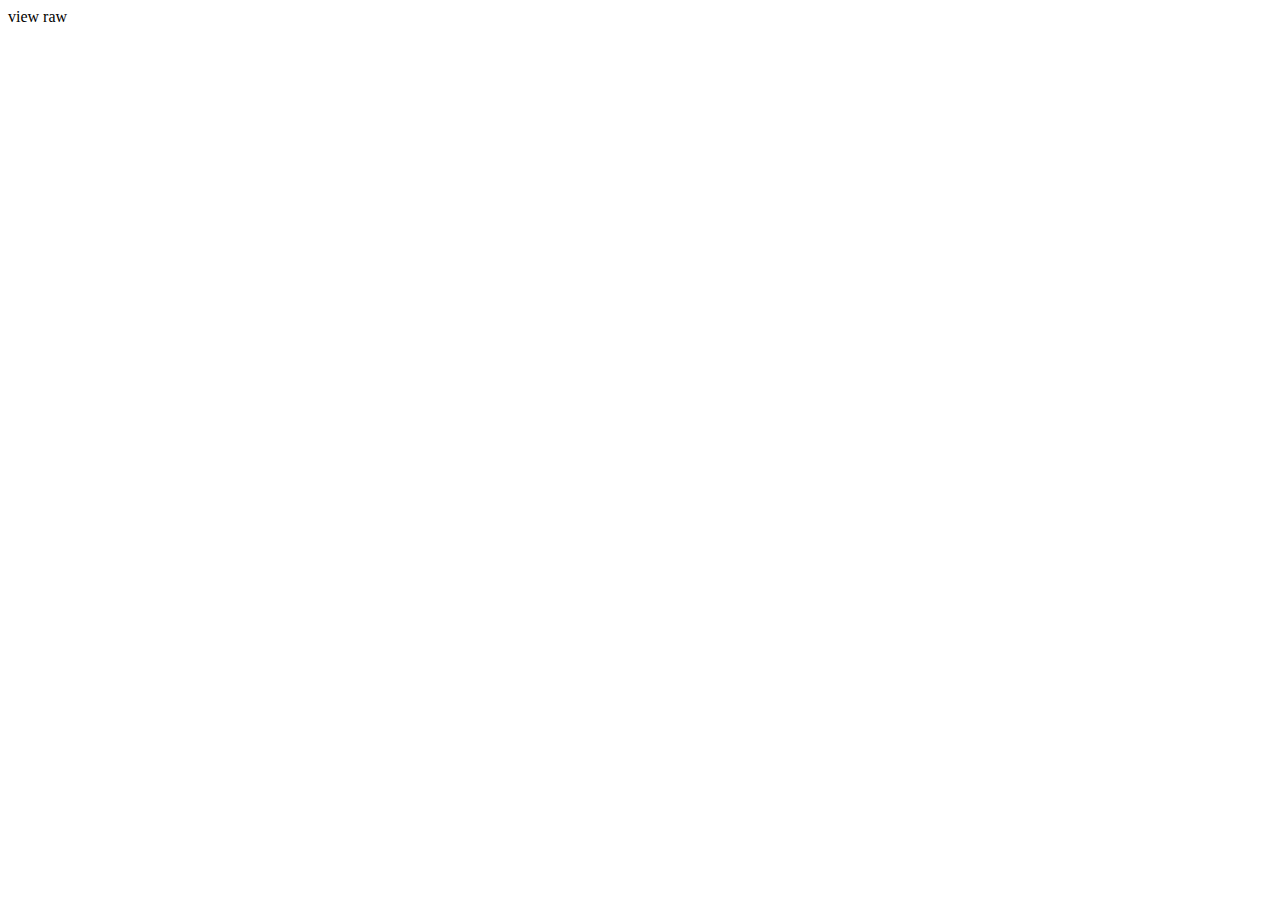
==== prototype/index.html @ 9c563a62 "Update About" ====
<!DOCTYPE html>
<html lang="en-us">
  <head>
    <meta charset="utf-8">
    <meta http-equiv="X-UA-Compatible" content="IE=edge">
    <meta name="viewport" content="width=device-width, initial-scale=1">
    <title>Page Title Goes Here</title>
    <meta name="description" content="Page Description Goes Here">
  </head>
  <body>
       <!-- The page content goes here -->
      <link href="style.css" rel="stylesheet" type="text/css" media="screen" /> <!-- Add your stylesheet here, before the closing HTML tag -->
  </body>
</html>
view raw
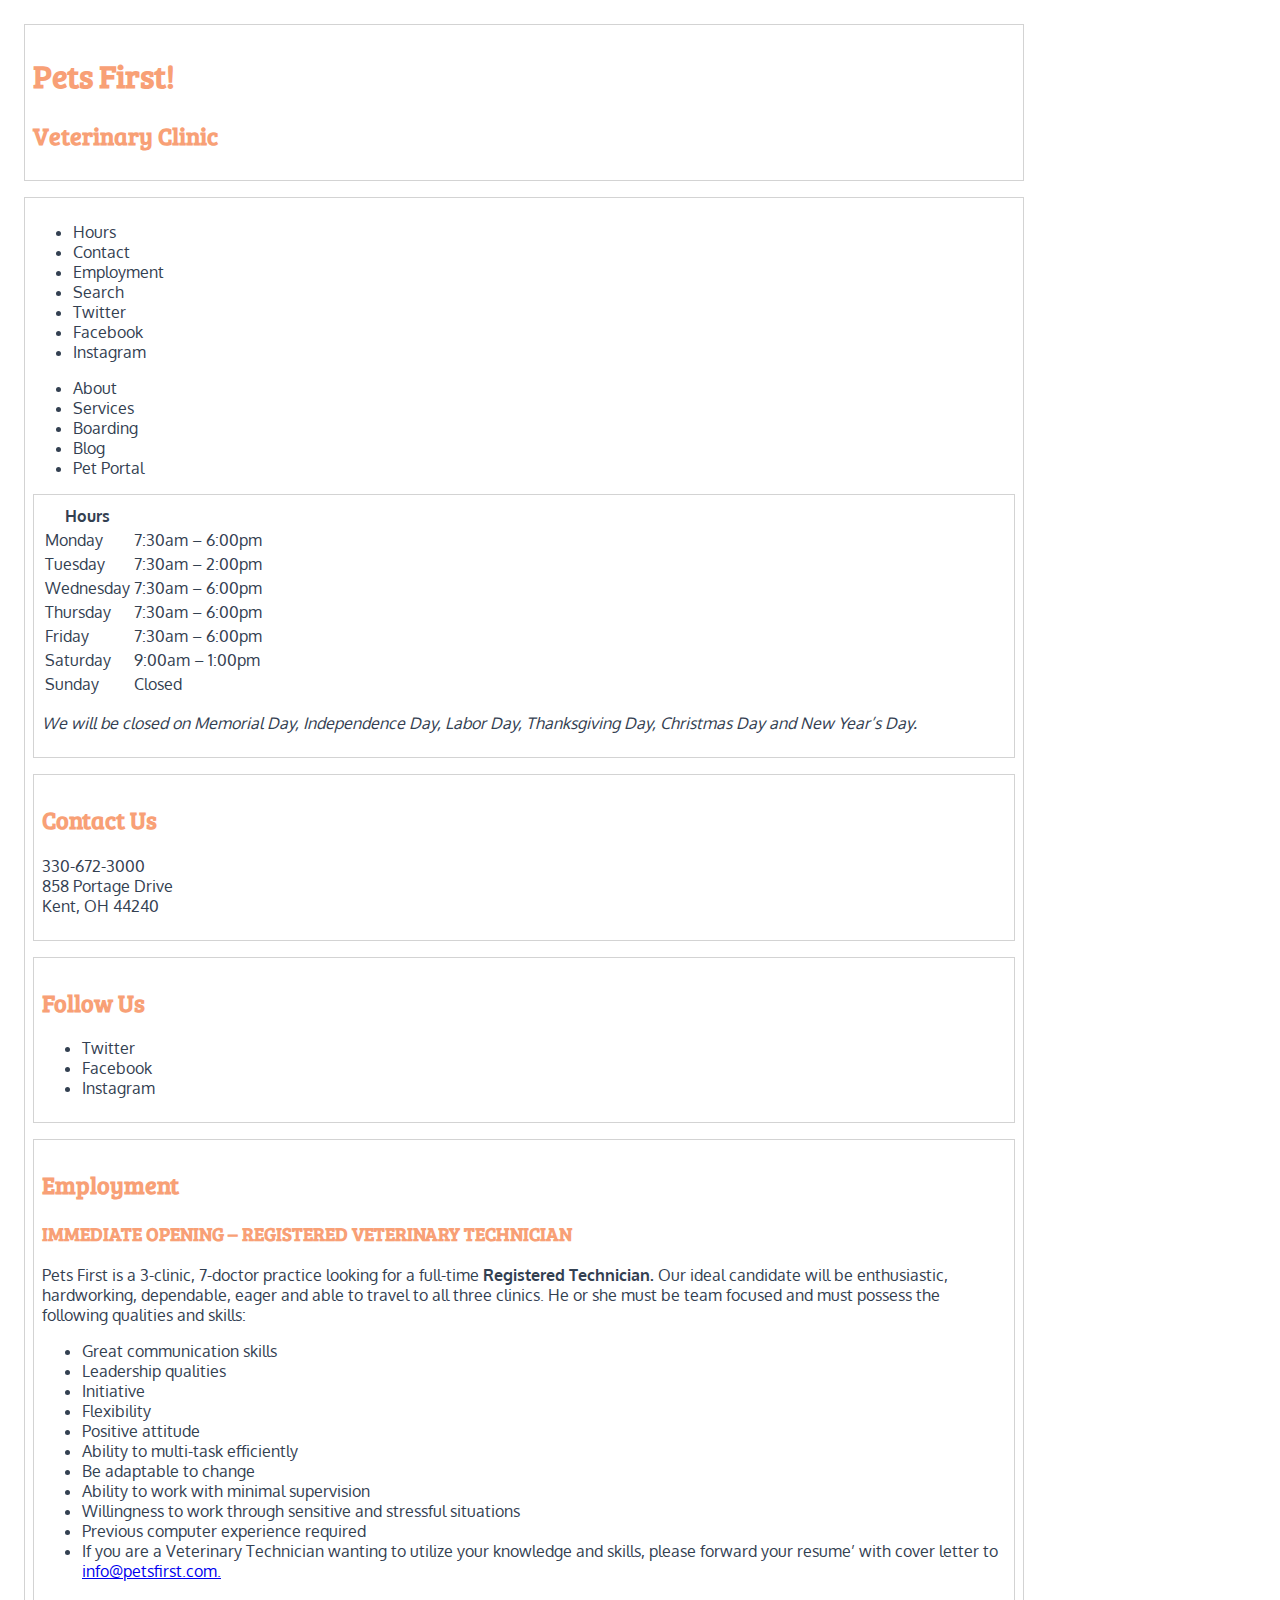
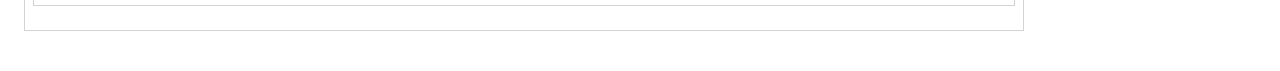
==== commit 21ed189c: "Update css" ====
--- a/prototype/index.html
+++ b/prototype/index.html
@@ -4,12 +4,104 @@
     <meta charset="utf-8">
     <meta http-equiv="X-UA-Compatible" content="IE=edge">
     <meta name="viewport" content="width=device-width, initial-scale=1">
-    <title>Page Title Goes Here</title>
+    <title>Pets First!</title>
     <meta name="description" content="Page Description Goes Here">
+    <link href="https://fonts.googleapis.com/css?family=Bree+Serif|Oxygen" rel="stylesheet">
   </head>
   <body>
+    <header>
+      <h1>Pets First!</h1>
+      <h2>Veterinary Clinic</h2>
+    </header>
+<main>
+  <nav class="Page">
+    <ul>
+      <li>Hours</li>
+      <li>Contact</li>
+      <li>Employment</li>
+      <li>Search</li>
+      <li>Twitter</li>
+      <li>Facebook</li>
+      <li>Instagram</li>
+    </ul>
+  </nav>
+  <nav class="Main">
+    <ul>
+      <li>About</li>
+      <li>Services</li>
+      <li>Boarding</li>
+      <li>Blog</li>
+      <li>Pet Portal</li>
+    </ul>
+  </nav>
+  <section class="Hours">
+    <table>
+      <th>Hours</th>
+      <tr>
+        <td>Monday</td>
+        <td>7:30am – 6:00pm</td>
+      </tr>
+      <tr>
+        <td>Tuesday</td>
+        <td>7:30am – 2:00pm</td>
+      </tr>
+      <tr>
+        <td>Wednesday</td>
+        <td>7:30am – 6:00pm</td>
+      </tr>
+      <tr>
+        <td>Thursday</td>
+        <td>7:30am – 6:00pm</td>
+      </tr>
+      <tr>
+        <td>Friday</td>
+        <td>7:30am – 6:00pm</td>
+      </tr>
+      <tr>
+        <td>Saturday</td>
+        <td>9:00am – 1:00pm</td>
+      </tr>
+      <tr>
+        <td>Sunday</td>
+        <td>Closed</td>
+      </tr>
+  </table>
+  <p><em>We will be closed on Memorial Day, Independence Day, Labor Day, Thanksgiving Day, Christmas Day and New Year’s Day.</em></p>
+</section>
+<section class="Contact">
+  <h2>Contact Us</h2>
+  <p>330-672-3000<br />
+    858 Portage Drive<br />
+    Kent, OH 44240</p>
+</section>
+<section class="Social">
+  <h2>Follow Us</h2>
+  <ul>
+    <li>Twitter</li>
+    <li>Facebook</li>
+    <li>Instagram</li>
+  </ul>
+</section>
+<section class="Employment">
+<h2>Employment</h2>
+<h3>IMMEDIATE OPENING – REGISTERED VETERINARY TECHNICIAN</h3>
+<p>Pets First is a 3-clinic, 7-doctor practice looking for a full-time <strong>Registered Technician.</strong> Our ideal candidate will be enthusiastic, hardworking, dependable, eager and able to travel to all three clinics. He or she must be team focused and must possess the following qualities and skills:</p>
+  <ul>
+    <li>Great communication skills</li>
+    <li>Leadership qualities</li>
+    <li>Initiative</li>
+    <li>Flexibility</li>
+    <li>Positive attitude</li>
+    <li>Ability to multi-task efficiently</li>
+    <li>Be adaptable to change</li>
+    <li>Ability to work with minimal supervision</li>
+    <li>Willingness to work through sensitive and stressful situations</li>
+    <li>Previous computer experience required</li>
+    <li>If you are a Veterinary Technician wanting to utilize your knowledge and skills, please forward your resume’ with cover letter to <a href="mailto:info@petsfirst.com">info@petsfirst.com.</a></li>
+  </ul>
+</section>
+</main>
        <!-- The page content goes here -->
       <link href="style.css" rel="stylesheet" type="text/css" media="screen" /> <!-- Add your stylesheet here, before the closing HTML tag -->
   </body>
 </html>
-view raw
--- a/prototype/style.css
+++ b/prototype/style.css
@@ -0,0 +1,17 @@
+body {
+  max-width: 1000px;
+  padding: 1em;
+  font-family: "Oxygen", Helvetica, Arial, sans-serif;
+  color: #334051;
+}
+
+div, section, main, aside, header, footer {
+  border: 1px solid lightgray;
+  padding: .5em;
+  margin-bottom: 1em;
+}
+
+body h1, h2, h3 {
+  font-family: "Bree Serif", serif;
+  color: #F8A076;
+}
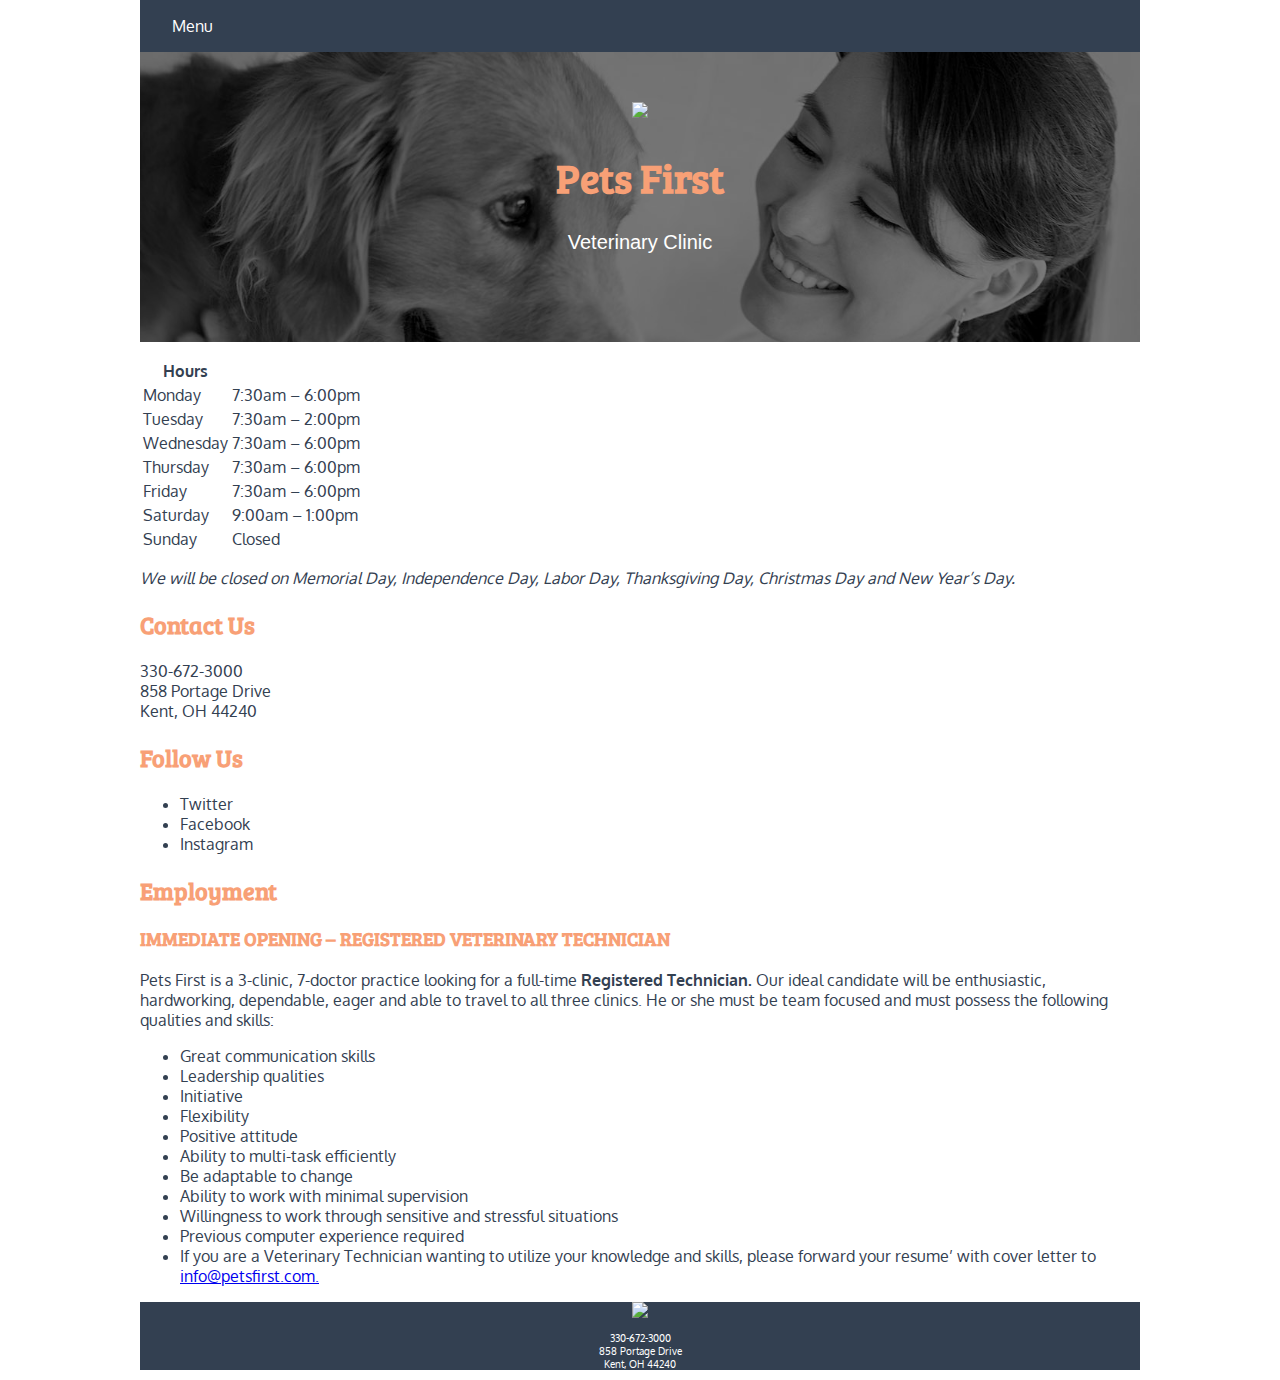
==== commit b9d61eac: "Updates" ====
--- a/prototype/index.html
+++ b/prototype/index.html
@@ -9,12 +9,39 @@
     <link href="https://fonts.googleapis.com/css?family=Bree+Serif|Oxygen" rel="stylesheet">
   </head>
   <body>
-    <header>
-      <h1>Pets First!</h1>
-      <h2>Veterinary Clinic</h2>
-    </header>
-<main>
-  <nav class="Page">
+  <header>
+  <a id="nav-trigger" class="nav-trigger open"></a>
+  <nav id="nav" class="out">
+    <ul>
+      <li><span class="nav-label">Home</span></span></li>
+      <li><span class="nav-label">About</span></li>
+      <li><span class="nav-label">Services</span></li>
+  <li><span class="nav-label">Boarding</span></li>
+      <li><span class="nav-label">Blog</span></li>
+      <li><span class="nav-label">Pet Portal</span></li>
+    </ul>
+  </nav>
+  <section class="hero-image">
+    <div class="hero-image__container"> <!-- If anyone has a more semantic way to do this, let me know -->
+        <div class="hero-image__text">
+          <img src="images/petsfirstcircle.svg">
+            <h1>Pets First</h1>
+            <p>Veterinary Clinic</p>
+        </div>
+    </div>
+</section>
+  </header>
+  <main>
+  <nav class="main">
+    <ul>
+      <li>About</li>
+      <li>Services</li>
+      <li>Boarding</li>
+      <li>Blog</li>
+      <li>Pet Portal</li>
+    </ul>
+  </nav>
+  <nav class="page">
     <ul>
       <li>Hours</li>
       <li>Contact</li>
@@ -25,16 +52,7 @@
       <li>Instagram</li>
     </ul>
   </nav>
-  <nav class="Main">
-    <ul>
-      <li>About</li>
-      <li>Services</li>
-      <li>Boarding</li>
-      <li>Blog</li>
-      <li>Pet Portal</li>
-    </ul>
-  </nav>
-  <section class="Hours">
+  <section class="hours">
     <table>
       <th>Hours</th>
       <tr>
@@ -68,13 +86,13 @@
   </table>
   <p><em>We will be closed on Memorial Day, Independence Day, Labor Day, Thanksgiving Day, Christmas Day and New Year’s Day.</em></p>
 </section>
-<section class="Contact">
+<section class="contact">
   <h2>Contact Us</h2>
   <p>330-672-3000<br />
     858 Portage Drive<br />
     Kent, OH 44240</p>
 </section>
-<section class="Social">
+<section class="social">
   <h2>Follow Us</h2>
   <ul>
     <li>Twitter</li>
@@ -82,7 +100,7 @@
     <li>Instagram</li>
   </ul>
 </section>
-<section class="Employment">
+<section class="employment">
 <h2>Employment</h2>
 <h3>IMMEDIATE OPENING – REGISTERED VETERINARY TECHNICIAN</h3>
 <p>Pets First is a 3-clinic, 7-doctor practice looking for a full-time <strong>Registered Technician.</strong> Our ideal candidate will be enthusiastic, hardworking, dependable, eager and able to travel to all three clinics. He or she must be team focused and must possess the following qualities and skills:</p>
@@ -101,7 +119,14 @@
   </ul>
 </section>
 </main>
+<footer>
+  <img src="images/petsfirstcircle.svg">
+  <p>330-672-3000<br />
+    858 Portage Drive<br />
+    Kent, OH 44240</p>
+</footer>
        <!-- The page content goes here -->
       <link href="style.css" rel="stylesheet" type="text/css" media="screen" /> <!-- Add your stylesheet here, before the closing HTML tag -->
+      <script src="script.js"></script>
   </body>
 </html>
--- a/prototype/style.css
+++ b/prototype/style.css
@@ -1,13 +1,12 @@
 body {
   max-width: 1000px;
-  padding: 1em;
+  margin: 0 auto;
   font-family: "Oxygen", Helvetica, Arial, sans-serif;
   color: #334051;
 }
 
 div, section, main, aside, header, footer {
-  border: 1px solid lightgray;
-  padding: .5em;
+  /*border: 1px solid lightgray;*/
   margin-bottom: 1em;
 }
 
@@ -15,3 +14,155 @@
   font-family: "Bree Serif", serif;
   color: #F8A076;
 }
+
+header {
+  padding: 0;
+  margin: 0;
+}
+
+header img {
+  width: 50%;
+}
+
+.hero-image {
+
+    background-image: url(images/Vet1_bw.jpg);
+    background-repeat: no-repeat;
+    background-size: cover;
+    position: relative;
+}
+
+.hero-image__container {
+    display: flex;
+  align-items: center;
+  justify-content: center;
+    height: 100%;
+}
+
+.hero-image__text {
+    z-index: 100;
+    padding: 1em;
+    color: white;
+    font-family: Helvetica, Arial, sans-serif;
+    font-size: 1.25em;
+    text-align: center;
+}
+
+/* All this does is add a 50% black background on top of the image */
+.hero-image:after {
+    position: absolute;
+    height: 100%;
+    width: 100%;
+    background-color: rgba(0,0,0,.5);
+    top: 0;
+    left: 0;
+    display: block;
+    content: "";
+}
+
+.nav-trigger {
+  padding: 1em;
+  cursor: pointer;
+  z-index: 200;
+    display: block;
+}
+
+.nav-trigger:after {
+  content:"Menu";
+  padding: 1em;
+}
+
+.nav-trigger.close:after {
+    content: "Close";
+}
+
+.nav-trigger.open {
+    background-color: #334051;
+    color: white;
+    transition: .3s all ease-in-out;
+}
+
+.nav-trigger.close {
+  color: white;
+    z-index: 1000;
+    position: relative;
+}
+
+/* Full page Navigation  */
+nav {
+  width: 100%;
+  position: fixed;
+  z-index: 150;
+    top: -100%;
+    height: 100vh;
+    transition: top 300ms cubic-bezier(0.17, 0.04, 0.03, 0.94);
+}
+
+nav.out {
+  pointer-events: none;
+}
+
+nav.in {
+  pointer-events: auto;
+}
+
+nav ul {
+  display: block;
+  padding: 0;
+  margin: 0;
+  width: 100%;
+    height: 100%;
+  cursor: pointer;
+    display: flex;
+    flex-flow: column;
+}
+
+nav ul {
+  height: 100%;
+  width: 100%;
+}
+
+nav li {
+  height: auto;
+    flex: 1;
+  position: relative;
+  background: rgba(0,0,0,.95);
+  color: white;
+  background-color: #334051;
+}
+
+nav.in {
+    top: 0;
+    opacity: 1;
+}
+
+nav.in li {
+  opacity: 1;
+}
+
+.nav-label {
+  position: absolute;
+  width: 100%;
+  left: 0;
+  text-align: center;
+  top: 50%;
+    margin-top: -8px;
+}
+
+footer {
+  background-color: #334051;
+  color: white;
+  text-align: center;
+  font-size: .65em;
+}
+
+footer img {
+  height: 50px;
+}
+
+@media screen and (min-width: 600px) {
+  .hero-image {
+    height: 290px;
+  }
+
+}
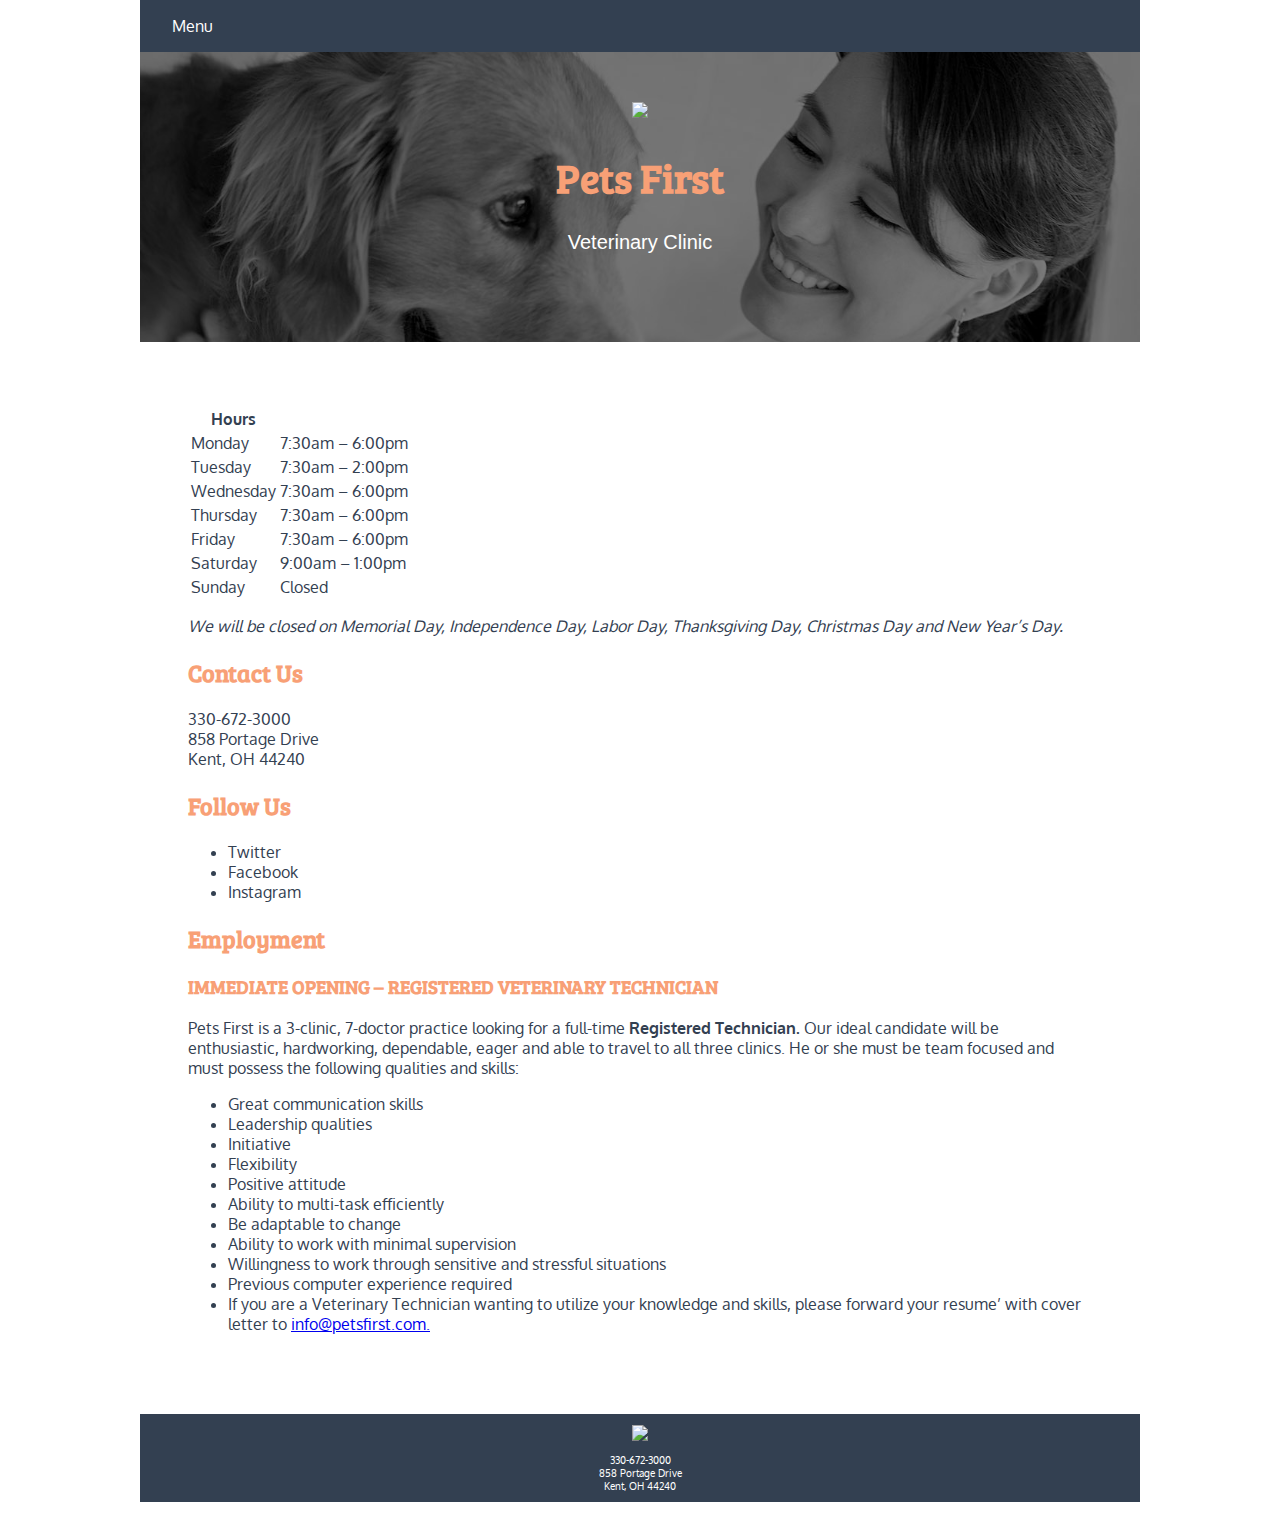
==== commit 0d6967e2: "updated home page" ====
--- a/prototype/index.html
+++ b/prototype/index.html
@@ -51,6 +51,7 @@
       <li>Facebook</li>
       <li>Instagram</li>
     </ul>
+  <p><b>Welcome to Pets First!</b> We are a fully equipped veterinary facility located in Stow, OH and have been serving the community since 1997. With three doctors on staff, our facilities can handle routine annual visits to emergency care. To find out more click here.</p>
   </nav>
   <section class="hours">
     <table>
--- a/prototype/style.css
+++ b/prototype/style.css
@@ -149,6 +149,10 @@
     margin-top: -8px;
 }
 
+main {
+  padding: 3em;
+}
+
 footer {
   background-color: #334051;
   color: white;
@@ -158,6 +162,11 @@
 
 footer img {
   height: 50px;
+  padding-top: 1em;
+}
+
+footer p {
+  padding-bottom: 1em;
 }
 
 @media screen and (min-width: 600px) {
@@ -165,4 +174,55 @@
     height: 290px;
   }
 
-}
+  nav {
+    width: 100%;
+    position: fixed;
+    z-index: 150;
+      top: -100%;
+      height: 100vh;
+      transition: none;
+  }
+
+  nav.out {
+    pointer-events: none;
+  }
+
+  nav.in {
+    pointer-events: none;
+  }
+
+  nav ul {
+    display: inline;
+    padding: 0;
+    margin: 0;
+    width: 100%;
+      height: 0%;
+    cursor: pointer;
+      display: flex;
+      flex-flow: row;
+  }
+
+  nav ul {
+    height: 0%;
+    width: 0%;
+  }
+
+  nav li {
+    height: auto;
+      
+    position: relative;
+    background: none;
+    color: blue;
+    background-color: white;
+  }
+
+  nav.in {
+      top: 0;
+      opacity: 100%;
+  }
+
+  nav.in li {
+    opacity: 100%;
+  }
+
+}
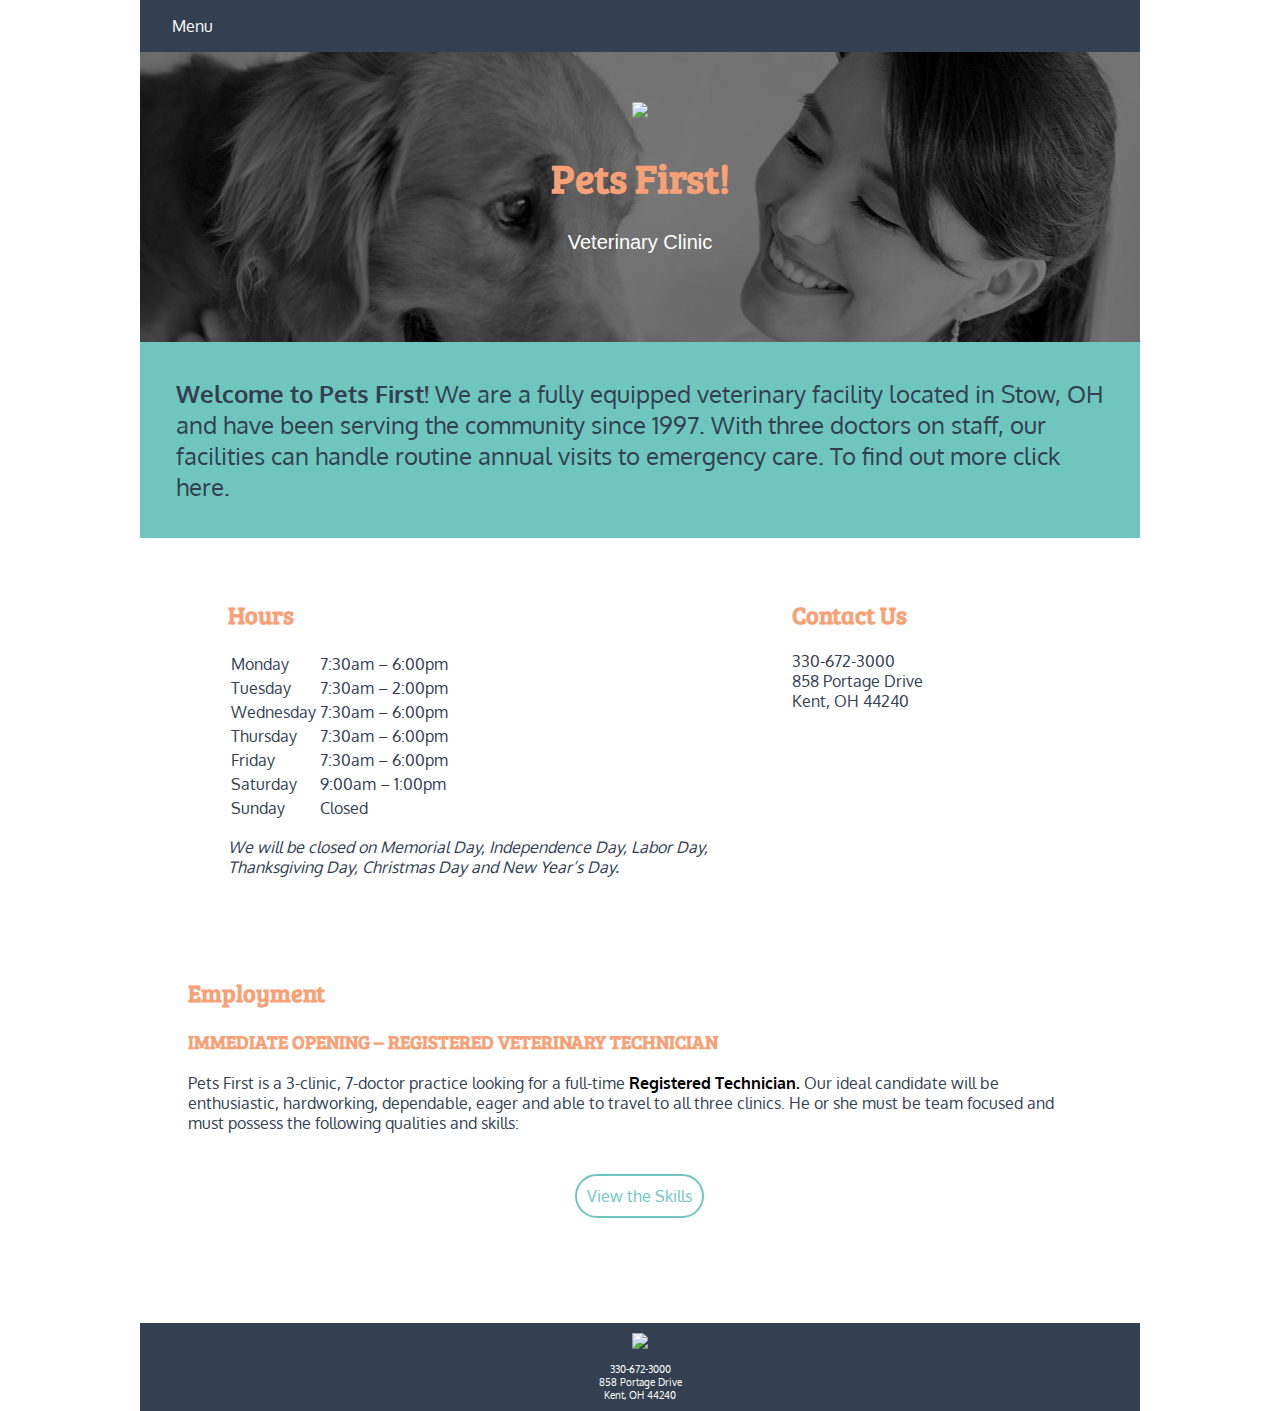
==== commit 4eb6e65b: "Update" ====
--- a/prototype/index.html
+++ b/prototype/index.html
@@ -25,37 +25,19 @@
     <div class="hero-image__container"> <!-- If anyone has a more semantic way to do this, let me know -->
         <div class="hero-image__text">
           <img src="images/petsfirstcircle.svg">
-            <h1>Pets First</h1>
+            <h1>Pets First!</h1>
             <p>Veterinary Clinic</p>
         </div>
     </div>
 </section>
+<p class="welcome"><strong>Welcome to Pets First!</strong> We are a fully equipped veterinary facility located in Stow, OH and have been serving the community since 1997. With three doctors on staff, our facilities can handle routine annual visits to emergency care.
+  To find out more click here.</p>
   </header>
   <main>
-  <nav class="main">
-    <ul>
-      <li>About</li>
-      <li>Services</li>
-      <li>Boarding</li>
-      <li>Blog</li>
-      <li>Pet Portal</li>
-    </ul>
-  </nav>
-  <nav class="page">
-    <ul>
-      <li>Hours</li>
-      <li>Contact</li>
-      <li>Employment</li>
-      <li>Search</li>
-      <li>Twitter</li>
-      <li>Facebook</li>
-      <li>Instagram</li>
-    </ul>
-  <p><b>Welcome to Pets First!</b> We are a fully equipped veterinary facility located in Stow, OH and have been serving the community since 1997. With three doctors on staff, our facilities can handle routine annual visits to emergency care. To find out more click here.</p>
-  </nav>
-  <section class="hours">
+    <ul class="contact">
+  <li class="contact1">
+    <h2>Hours</h2>
     <table>
-      <th>Hours</th>
       <tr>
         <td>Monday</td>
         <td>7:30am – 6:00pm</td>
@@ -86,38 +68,51 @@
       </tr>
   </table>
   <p><em>We will be closed on Memorial Day, Independence Day, Labor Day, Thanksgiving Day, Christmas Day and New Year’s Day.</em></p>
-</section>
-<section class="contact">
+</li>
+<li class="contact2">
   <h2>Contact Us</h2>
   <p>330-672-3000<br />
     858 Portage Drive<br />
     Kent, OH 44240</p>
-</section>
-<section class="social">
-  <h2>Follow Us</h2>
-  <ul>
-    <li>Twitter</li>
-    <li>Facebook</li>
-    <li>Instagram</li>
-  </ul>
-</section>
+    <iframe src="https://www.google.com/maps/embed?pb=!1m18!1m12!1m3!1d3004.3489103936327!2d-81.34970158469172!3d41.1487373187186!2m3!1f0!2f0!3f0!3m2!1i1024!2i768!4f13.1!3m3!1m2!1s0x8831252efa296f5f%3A0xb2b56fb28cc8243b!2sPortage+Dr%2C+Kent%2C+OH+44243!5e0!3m2!1sen!2sus!4v1493150568356"
+    width="300"
+    height="225"
+    frameborder="0"
+    style="border:0"
+    allowfullscreen></iframe>
+</li>
+</ul>
+
 <section class="employment">
 <h2>Employment</h2>
 <h3>IMMEDIATE OPENING – REGISTERED VETERINARY TECHNICIAN</h3>
 <p>Pets First is a 3-clinic, 7-doctor practice looking for a full-time <strong>Registered Technician.</strong> Our ideal candidate will be enthusiastic, hardworking, dependable, eager and able to travel to all three clinics. He or she must be team focused and must possess the following qualities and skills:</p>
-  <ul>
-    <li>Great communication skills</li>
-    <li>Leadership qualities</li>
-    <li>Initiative</li>
-    <li>Flexibility</li>
-    <li>Positive attitude</li>
-    <li>Ability to multi-task efficiently</li>
-    <li>Be adaptable to change</li>
-    <li>Ability to work with minimal supervision</li>
-    <li>Willingness to work through sensitive and stressful situations</li>
-    <li>Previous computer experience required</li>
-    <li>If you are a Veterinary Technician wanting to utilize your knowledge and skills, please forward your resume’ with cover letter to <a href="mailto:info@petsfirst.com">info@petsfirst.com.</a></li>
-  </ul>
+
+<div class="box">
+	<a class="button" href="#popup1">View the Skills</a>
+</div>
+
+<div id="popup1" class="overlay">
+	<div class="popup">
+		<h2>Qualities and Skills</h2>
+		<a class="close" href="#">&times;</a>
+		<div class="content">
+      <ul>
+        <li>Great communication skills</li>
+        <li>Leadership qualities</li>
+        <li>Initiative</li>
+        <li>Flexibility</li>
+        <li>Positive attitude</li>
+        <li>Ability to multi-task efficiently</li>
+        <li>Be adaptable to change</li>
+        <li>Ability to work with minimal supervision</li>
+        <li>Willingness to work through sensitive and stressful situations</li>
+        <li>Previous computer experience required</li>
+        <li>If you are a Veterinary Technician wanting to utilize your knowledge and skills, please forward your resume’ with cover letter to <a href="mailto:info@petsfirst.com">info@petsfirst.com.</a></li>
+      </ul>
+		</div>
+	</div>
+</div>
 </section>
 </main>
 <footer>
--- a/prototype/style.css
+++ b/prototype/style.css
@@ -1,3 +1,11 @@
+/*
+colors
+
+navy: #334051
+turquoise: #6fc6be
+orange: #F8A076
+*/
+
 body {
   max-width: 1000px;
   margin: 0 auto;
@@ -151,6 +159,116 @@
 
 main {
   padding: 3em;
+  margin-top: -3em;
+}
+
+a {
+  color: #6fc6be;
+  text-decoration: none;
+}
+
+a:hover {
+  color: #F8A076;
+}
+
+.welcome {
+  font-size: 1.2em;
+  background-color: #6fc6be;
+  padding: 1.5em;
+  margin-top: -0.8em;
+}
+
+.welcome strong {
+  color: #334051;
+}
+
+.about strong {
+  font-size: 1.3em;
+}
+
+strong {
+  color: black;
+}
+
+  ul.contact {
+    list-style-type: none;
+    display: inline;
+  }
+
+
+.box {
+  width: 40%;
+  margin: 0 auto;
+  background: rgba(255,255,255,0.2);
+  padding: 35px;
+  border: 2px solid #fff;
+  border-radius: 20px/50px;
+  background-clip: padding-box;
+  text-align: center;
+}
+
+.button {
+  font-size: 1em;
+  padding: 10px;
+  color: #6fc6be;
+  border: 2px solid #6fc6be;
+  border-radius: 50px;
+  text-decoration: none;
+  cursor: pointer;
+  transition: all 0.3s ease-out;
+}
+.button:hover {
+  background: #6fc6be;
+  color: white;
+}
+
+.overlay {
+  position: fixed;
+  top: 0;
+  bottom: 0;
+  left: 0;
+  right: 0;
+  background: rgba(0, 0, 0, 0.7);
+  transition: opacity 500ms;
+  visibility: hidden;
+  opacity: 0;
+}
+.overlay:target {
+  visibility: visible;
+  opacity: 1;
+}
+
+.popup {
+  margin: 70px auto;
+  padding: 20px;
+  background: #fff;
+  border-radius: 5px;
+  width: 30%;
+  position: relative;
+  transition: all 5s ease-in-out;
+}
+
+.popup h2 {
+  margin-top: 0;
+  color: #333;
+  font-family: Tahoma, Arial, sans-serif;
+}
+.popup .close {
+  position: absolute;
+  top: 20px;
+  right: 30px;
+  transition: all 200ms;
+  font-size: 30px;
+  font-weight: bold;
+  text-decoration: none;
+  color: #333;
+}
+.popup .close:hover {
+  color: #6fc6be;
+}
+.popup .content {
+  max-height: 30%;
+  overflow: auto;
 }
 
 footer {
@@ -158,6 +276,7 @@
   color: white;
   text-align: center;
   font-size: .65em;
+  margin-bottom: -1em;
 }
 
 footer img {
@@ -169,7 +288,7 @@
   padding-bottom: 1em;
 }
 
-@media screen and (min-width: 600px) {
+@media screen and (min-width: 800px) {
   .hero-image {
     height: 290px;
   }
@@ -209,7 +328,6 @@
 
   nav li {
     height: auto;
-      
     position: relative;
     background: none;
     color: blue;
@@ -225,4 +343,26 @@
     opacity: 100%;
   }
 
-}
+  .welcome {
+    font-size: 1.5em;
+    margin-top: -0.65em;
+  }
+
+  ul.contact {
+    display: flex;
+  }
+
+  .contact {
+    list-style-type: none;
+    display: flex;
+  }
+
+  .box{
+    width: 70%;
+  }
+
+  .popup{
+    width: 70%;
+  }
+
+}
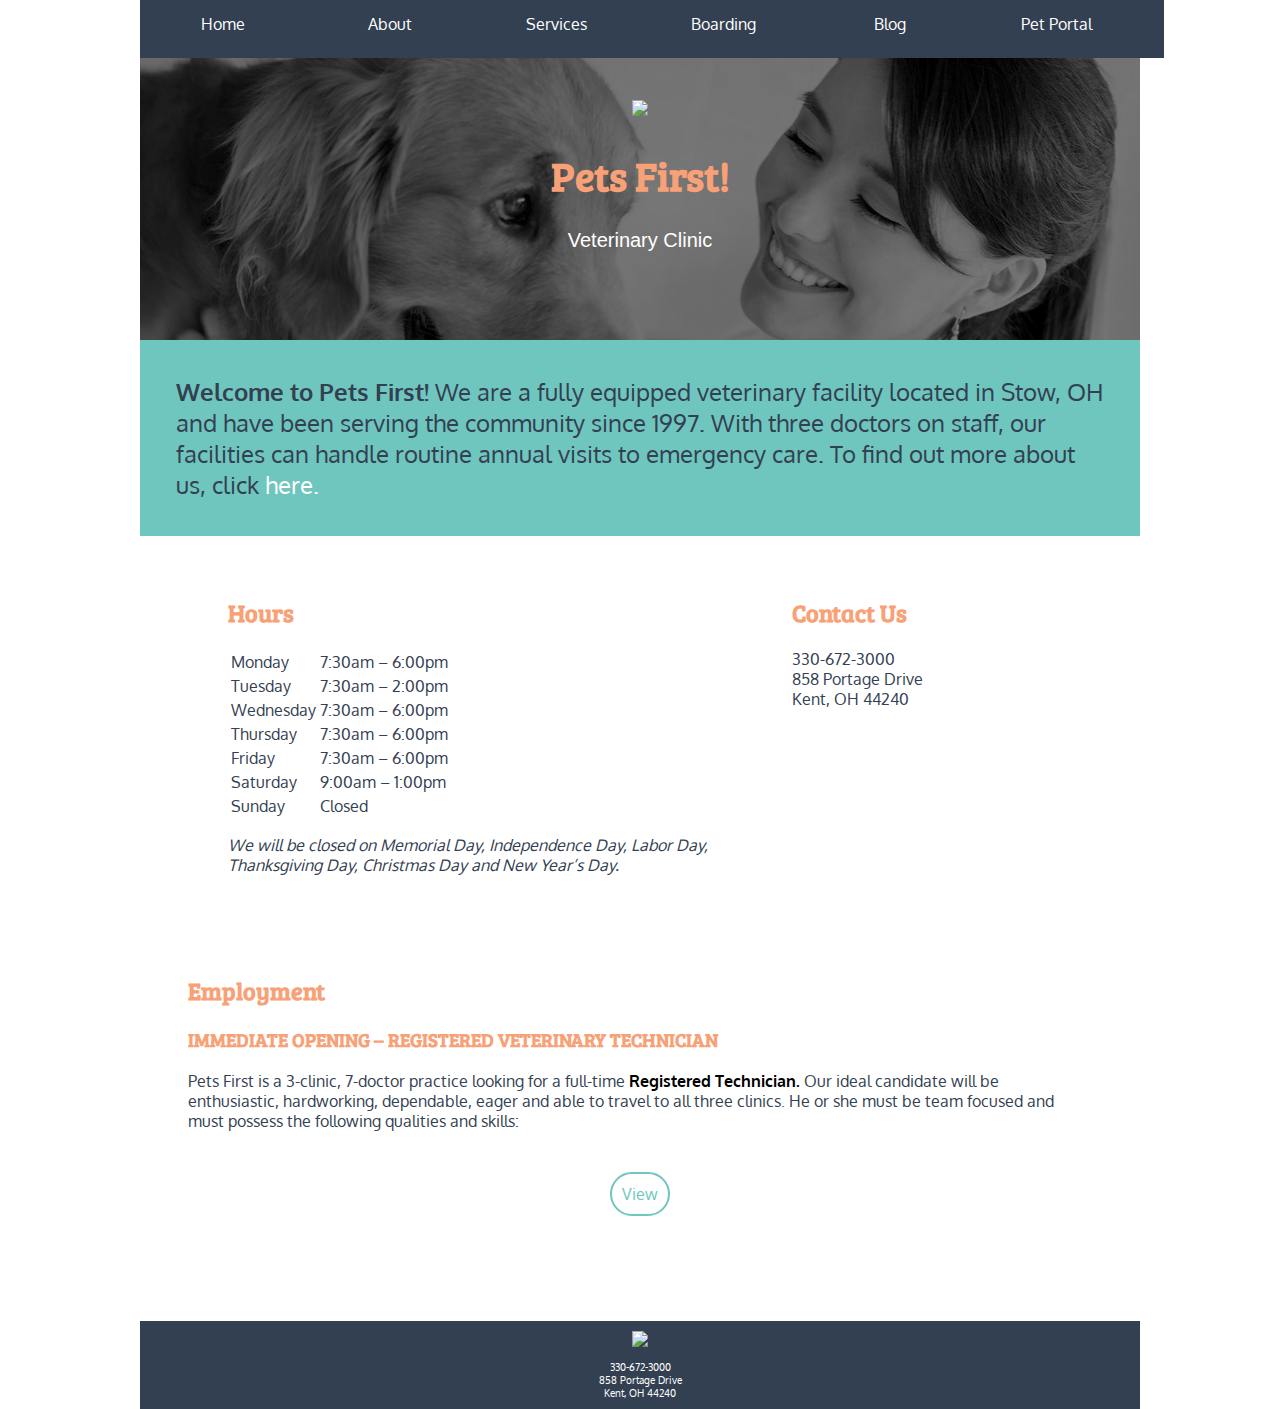
==== commit 5b6bc1c4: "Accessibility Update" ====
--- a/prototype/index.html
+++ b/prototype/index.html
@@ -9,16 +9,16 @@
     <link href="https://fonts.googleapis.com/css?family=Bree+Serif|Oxygen" rel="stylesheet">
   </head>
   <body>
-  <header>
+  <header role="banner">
   <a id="nav-trigger" class="nav-trigger open"></a>
-  <nav id="nav" class="out">
+  <nav id="nav" class="out" role="navigation">
     <ul>
-      <li><span class="nav-label">Home</span></span></li>
-      <li><span class="nav-label">About</span></li>
-      <li><span class="nav-label">Services</span></li>
-  <li><span class="nav-label">Boarding</span></li>
-      <li><span class="nav-label">Blog</span></li>
-      <li><span class="nav-label">Pet Portal</span></li>
+      <li><span class="nav-label"><a href="index.html">Home</a></span></li>
+      <li><span class="nav-label"><a href="about.html">About</a></span></li>
+      <li><span class="nav-label"><a href="services.html">Services</a></span></li>
+  <li><span class="nav-label"><a>Boarding</a></span></li>
+      <li><span class="nav-label"><a>Blog</a></span></li>
+      <li><span class="nav-label"><a href="petportal.html">Pet Portal</a></span></li>
     </ul>
   </nav>
   <section class="hero-image">
@@ -31,9 +31,12 @@
     </div>
 </section>
 <p class="welcome"><strong>Welcome to Pets First!</strong> We are a fully equipped veterinary facility located in Stow, OH and have been serving the community since 1997. With three doctors on staff, our facilities can handle routine annual visits to emergency care.
-  To find out more click here.</p>
+  To find out more about us, click <a href="about.html">here.</a></p>
   </header>
-  <main>
+
+<!-- MAIN CONTENT START -->
+
+  <main role="main">
     <ul class="contact">
   <li class="contact1">
     <h2>Hours</h2>
@@ -89,7 +92,7 @@
 <p>Pets First is a 3-clinic, 7-doctor practice looking for a full-time <strong>Registered Technician.</strong> Our ideal candidate will be enthusiastic, hardworking, dependable, eager and able to travel to all three clinics. He or she must be team focused and must possess the following qualities and skills:</p>
 
 <div class="box">
-	<a class="button" href="#popup1">View the Skills</a>
+	<a class="button" href="#popup1">View</a>
 </div>
 
 <div id="popup1" class="overlay">
@@ -115,7 +118,10 @@
 </div>
 </section>
 </main>
-<footer>
+
+<!-- Footer -->
+
+<footer role="contentinfo">
   <img src="images/petsfirstcircle.svg">
   <p>330-672-3000<br />
     858 Portage Drive<br />
--- a/prototype/style.css
+++ b/prototype/style.css
@@ -139,6 +139,14 @@
   background-color: #334051;
 }
 
+nav a {
+  color: white;
+}
+
+nav a:hover {
+  color: #F8A076;
+}
+
 nav.in {
     top: 0;
     opacity: 1;
@@ -182,6 +190,14 @@
   color: #334051;
 }
 
+.welcome a {
+  color: white
+}
+
+.welcome a:hover {
+  color: #F8A076;
+}
+
 .about strong {
   font-size: 1.3em;
 }
@@ -191,6 +207,11 @@
 }
 
   ul.contact {
+    list-style-type: none;
+    display: inline;
+  }
+
+  ul.people {
     list-style-type: none;
     display: inline;
   }
@@ -221,6 +242,7 @@
   background: #6fc6be;
   color: white;
 }
+
 
 .overlay {
   position: fixed;
@@ -271,6 +293,11 @@
   overflow: auto;
 }
 
+li img {
+  width: 90%;
+  max-width: 470px;
+}
+
 footer {
   background-color: #334051;
   color: white;
@@ -288,26 +315,39 @@
   padding-bottom: 1em;
 }
 
+
+
+
+/*       MEDIA QUERY!       */
+
+
+
+
 @media screen and (min-width: 800px) {
+
   .hero-image {
     height: 290px;
   }
 
+nav.out {
+  pointer-events: inherit;
+}
+
+header {
+  margin-top: 50px;
+}
+
   nav {
     width: 100%;
-    position: fixed;
+    position: relative;
     z-index: 150;
-      top: -100%;
-      height: 100vh;
+      top: inherit;
+      height: inherit;
       transition: none;
   }
 
-  nav.out {
-    pointer-events: none;
-  }
-
-  nav.in {
-    pointer-events: none;
+  .nav-trigger {
+    display: none;
   }
 
   nav ul {
@@ -317,13 +357,21 @@
     width: 100%;
       height: 0%;
     cursor: pointer;
-      display: flex;
-      flex-flow: row;
+    display: flex;
+    flex-flow: row;
+    list-style-type: none;
+  }
+
+  .nav-label {
+    margin-top: -60px;
+    background-color: #334051;
+    padding: 1.5em;
+    padding-left: 0;
   }
 
   nav ul {
-    height: 0%;
-    width: 0%;
+    height: inherit;
+    width: inherit;
   }
 
   nav li {
@@ -334,6 +382,14 @@
     background-color: white;
   }
 
+  nav a {
+    color: white;
+  }
+
+  nav a:hover {
+    color: #F8A076;
+  }
+
   nav.in {
       top: 0;
       opacity: 100%;
@@ -357,6 +413,15 @@
     display: flex;
   }
 
+  ul.people {
+    display: flex;
+  }
+
+  .people {
+    list-style-type: none;
+    display: flex;
+  }
+
   .box{
     width: 70%;
   }
